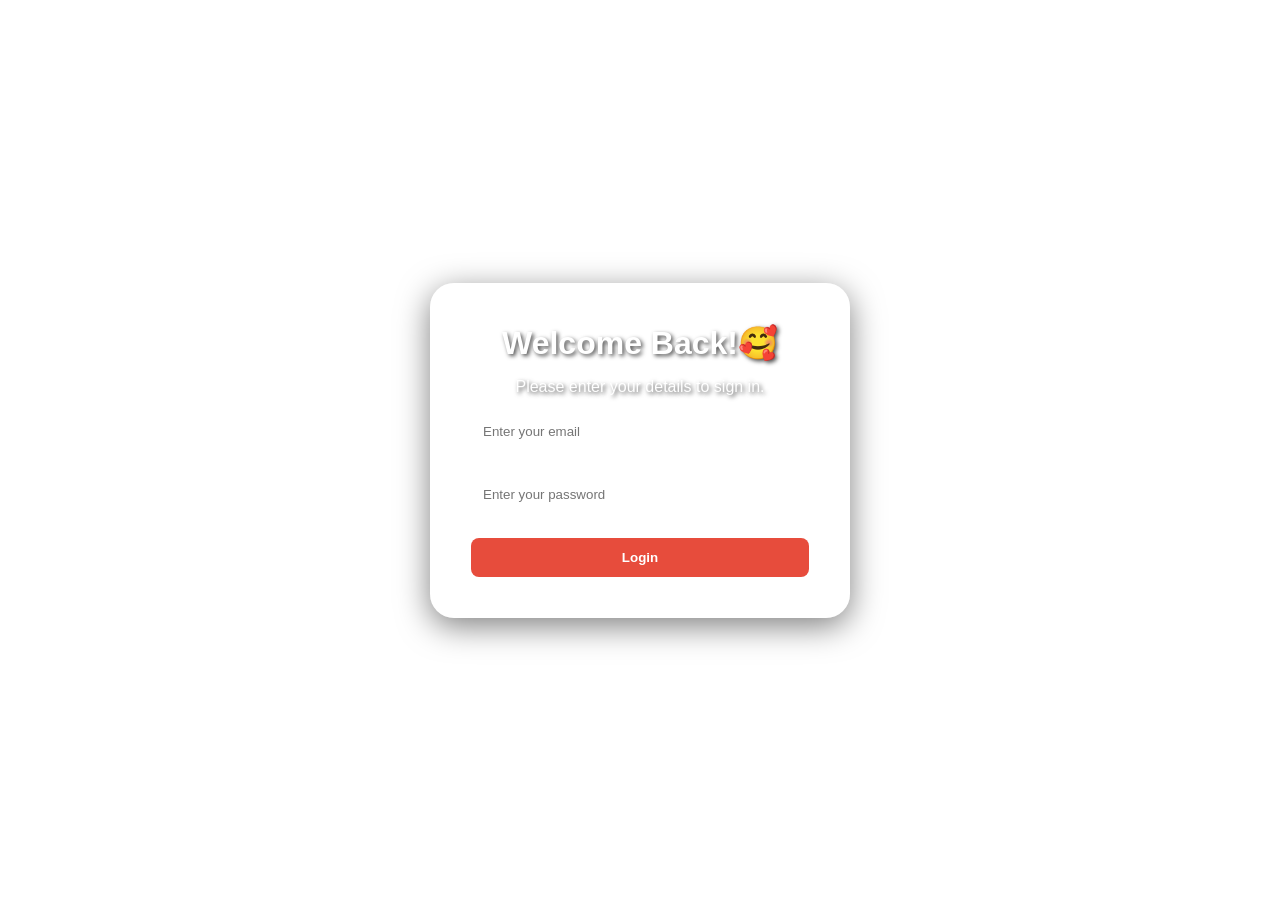
==== index.html @ bfa29a02 "Add files via upload" ====
<!DOCTYPE html>
<html lang="en">
<head>
    <meta charset="UTF-8">
    <meta name="viewport" content="width=device-width, initial-scale=1.0">
    <title>Modern Login Page</title>
    <link rel="stylesheet" href="./style.css">
</head>
<body>
    <video autoplay muted loop id="bg-video">
        <source src="Infinity castle theme (best part with hashira falling scene)(1080P_HD).mp4" type="video/mp4">
        Your browser does not support the video tag.
    </video>

    <div class="login-container">
        <form id="login-form" class="login-form">
            <h1>Welcome Back!🥰</h1>
            <p>Please enter your details to sign in.</p>

            <div class="input-group">
                <input type="email" id="email" name="email" class="input-field" placeholder="Enter your email" required>
            </div>

            <div class="input-group">
                <input type="password" id="password" name="password" class="input-field" placeholder="Enter your password" required>
            </div>
            
            <button type="submit" class="submit-btn">Login</button>
            <div id="message"></div>
        </form>
    </div>
    <script src="./script.js"></script>
</body>
</html>
---- style.css ----
/* style.css */
* {
    box-sizing: border-box;
    margin: 0;
    padding: 0;
}

body {
    font-family: 'Inter', sans-serif;
    display: flex;
    justify-content: center;
    align-items: center;
    min-height: 100vh;
    overflow: hidden; /* Prevents scrollbars from the video */
}

/* Fullscreen Background Video */
#bg-video {
    flex-wrap: wrap;
    position: fixed;
    right: 0;
    bottom: 0;
    min-width: 100%;
    min-height: 100%;
    width: auto;
    height: auto;
    z-index: -100;
    object-fit: cover; /* Ensures video covers background without stretching */
}

/* Attractive Login Container */
.login-container {
    width: 90%;
    max-width: 420px;
    padding: 2.5rem;
    border-radius: 1.5rem;
    background-color: rgba(255, 255, 255, 0.15); /* Glassmorphism effect */
    -webkit-backdrop-filter: blur(10px);
    backdrop-filter: blur(10px);
    border: 1px solid rgba(255, 255, 255, 0.2);
    box-shadow: 0 8px 32px 0 rgba(0, 0, 0, 0.5);
    
    /* Anime Background Photo for the Container */
    
    background-size: cover;
    background-position: center;
    color: white;
}

.login-form h1, .login-form p {
    text-align: center;
    margin-bottom: 1rem;
    text-shadow: 2px 2px 4px rgba(0, 0, 0, 0.7);
}

.input-group {
    margin-bottom: 1.5rem;
}

.input-field {
    width: 100%;
    padding: 12px;
    border-radius: 8px;
    border: none;
    background: rgba(255, 255, 255, 0.9);
}

.submit-btn {
    width: 100%;
    padding: 12px;
    border-radius: 8px;
    border: none;
    background: #e74c3c;
    color: white;
    font-weight: bold;
    cursor: pointer;
    transition: 0.3s;
}

.submit-btn:hover {
    background: #a93c30;
    transform: scale(1.02);
}
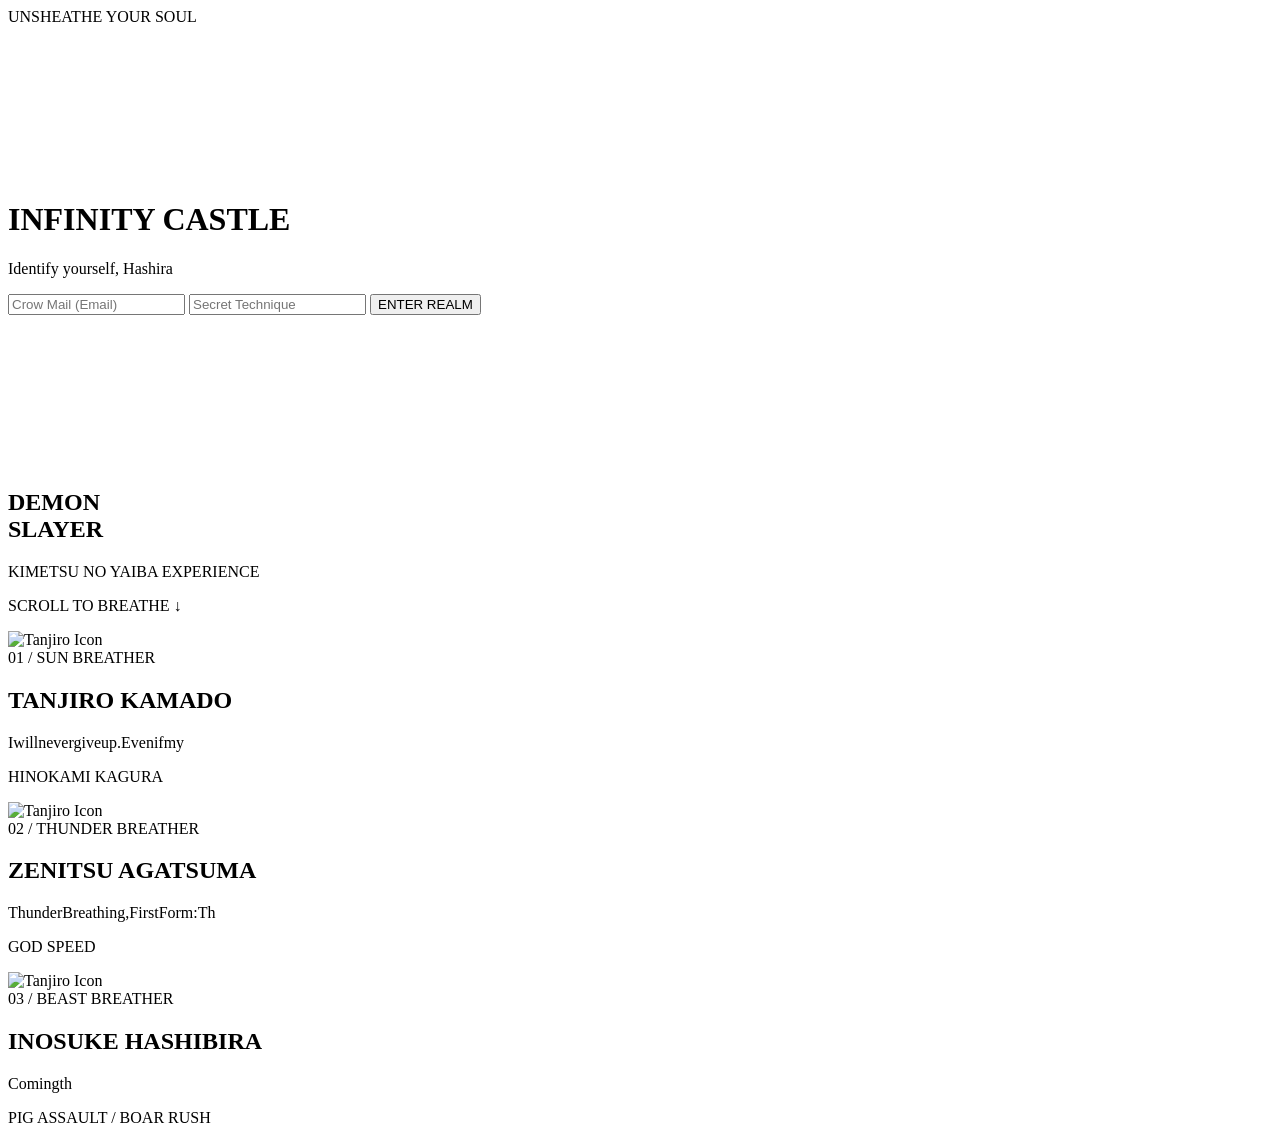
==== commit a190057f: "Add files via upload" ====
--- a/index.html
+++ b/index.html
@@ -3,32 +3,261 @@
 <head>
     <meta charset="UTF-8">
     <meta name="viewport" content="width=device-width, initial-scale=1.0">
-    <title>Modern Login Page</title>
-    <link rel="stylesheet" href="./style.css">
+    <title>Demon Slayer | Infinity Castle</title>
+    <link href="https://fonts.googleapis.com/css2?family=Orbitron:wght@400;700;900&family=Rajdhani:wght@300;500;700&display=swap" rel="stylesheet">
+    <link rel="stylesheet" href="style.css">
 </head>
 <body>
-    <video autoplay muted loop id="bg-video">
-        <source src="Infinity castle theme (best part with hashira falling scene)(1080P_HD).mp4" type="video/mp4">
-        Your browser does not support the video tag.
-    </video>
-
-    <div class="login-container">
-        <form id="login-form" class="login-form">
-            <h1>Welcome Back!🥰</h1>
-            <p>Please enter your details to sign in.</p>
-
-            <div class="input-group">
-                <input type="email" id="email" name="email" class="input-field" placeholder="Enter your email" required>
-            </div>
-
-            <div class="input-group">
-                <input type="password" id="password" name="password" class="input-field" placeholder="Enter your password" required>
-            </div>
+
+    <div id="intro-overlay">
+        <div id="intro-overlay-content">
+            <div class="slash-line" id="intro-slash"></div>
+        </div>
+        <div id="intro-text">UNSHEATHE YOUR SOUL</div>
+    </div>
+
+    <div id="cursor-follower"></div>
+    <div id="cursor-ring"></div>
+
+    <div id="login-screen">
+        <video autoplay muted loop id="bg-video">
+            <source src="D:\Photoshop\Phone Link\4K Infinity Castle Loop _ 150 Minutes of Mesmerizing Demon Slayer Visuals_(1080P_60FPS).mp4" type="video/mp4">
+        </video>
+        <div class="video-bg"></div>
+          <div class="login-container">
+              <h1>INFINITY CASTLE</h1>
+              <p>Identify yourself, Hashira</p>
+              <form id="login-form">
+                  <input type="email" class="input-field" placeholder="Crow Mail (Email)" required>
+                  <input type="password" class="input-field" placeholder="Secret Technique" required>
+                  <button type="submit" class="submit-btn">ENTER REALM</button>
+              </form>
+          </div>
+        </div>
+    </div>
+
+    <div id="main-site">
+        <canvas id="particle-canvas"></canvas>
+        <main>
+            <section id="hero" data-theme="#ff3c3c">
+                <h1 class="hero-title">DEMON<br>SLAYER</h1>
+                <p class="hero-subtitle">KIMETSU NO YAIBA EXPERIENCE</p>
+                <p class="hero-scroll">SCROLL TO BREATHE ↓</p>
+            </section>
+
+            <section class="char-section" id="tanjiro" data-theme="#ff3c3c" data-voice="tanjiro">
+                <div class="char-card">
+                    <img src="D:\OneDrive\Documents\Code\img\tanjiro_kamado_render_by_lunuel_dk80ecs.png" alt="Tanjiro Icon" class="char-icon">
+                </div>
+                <div>
+                    <span class="char-label">01 / SUN BREATHER</span>
+                    <h2 class="char-name">TANJIRO KAMADO</h2>
+                    <div class="quote-box"></div>
+                    <div>
+                        <p class="stat-label">HINOKAMI KAGURA</p>
+                        <div class="stat-bar-bg"><div class="stat-bar-fill" data-width="100%"></div></div>
+                    </div>
+                </div>
+            </section>
             
-            <button type="submit" class="submit-btn">Login</button>
-            <div id="message"></div>
-        </form>
+            <section class="char-section" id="zenitsu" data-theme="#f1c40f" data-voice="zenitsu">
+                <div class="char-card">
+                    <img src="D:\OneDrive\Documents\Code\img\zenitsu_agatsuma_render_by_lunuel_dk80edx.png" alt="Tanjiro Icon" class="char-icon">
+                </div>
+                <div>
+                    <span class="char-label yellow">02 / THUNDER BREATHER</span>
+                    <h2 class="char-name">ZENITSU AGATSUMA</h2>
+                    <div class="quote-box"></div>
+                    <div>
+                        <p class="stat-label">GOD SPEED</p>
+                        <div class="stat-bar-bg"><div class="stat-bar-fill" data-width="99%"></div>
+                    </div>
+            </section>
+            <section class="char-section" id="inosuke" data-theme="#2ecc71" data-voice="inosuke">
+                <div class="char-card">
+                    <img src="D:\OneDrive\Documents\Code\img\inosuke_hashibira_render_by_lunuel_dk80ene.png" alt="Tanjiro Icon" class="char-icon">
+                </div>
+                <div>
+                    <span class="char-label-green">03 / BEAST BREATHER</span>
+                    <h2 class="char-name-inosuke">INOSUKE HASHIBIRA</h2>
+                    <div class="quote-box"></div>
+                    <div>
+                        <p class="char-stats">PIG ASSAULT / BOAR RUSH</p>
+                        <div class="stat-bar-bg"><div class="stat-bar-fill" data-width="95%"></div></div>
+                    </div>
+                </div>
+            </section>
+
+<audio id="audio-inosuke" src="https://www.myinstants.com/media/sounds/inosuke-猪突猛進.mp3"></audio>
+
+<script>
+   
+</script>
+                </div>
+            </section>
+        </main>
     </div>
-    <script src="./script.js"></script>
+
+    <audio id="audio-tanjiro" src="https://www.myinstants.com/media/sounds/hinokami-kagura.mp3"></audio>
+    <audio id="audio-zenitsu" src="https://www.myinstants.com/media/sounds/zenitsu-thunder-breathing-first-form.mp3"></audio>
+    <audio id="audio-slash" src="https://www.myinstants.com/media/sounds/sword-slash.mp3"></audio>
+
+    <script>
+        const state = {
+            mouseX: 0, mouseY: 0,
+            activeTheme: '#ff3c3c',
+            isSiteActive: false
+        };
+
+        const characters = {
+            tanjiro: "I will never give up. Even if my heart gives out, I'll keep going.",
+            zenitsu: "Thunder Breathing, First Form: Thunderclap and Flash."
+        };
+
+        // --- Optimized Cursor & Event Handling ---
+        const follower = document.getElementById('cursor-follower');
+        const ring = document.getElementById('cursor-ring');
+
+        document.addEventListener('mousemove', (e) => {
+            state.mouseX = e.clientX;
+            state.mouseY = e.clientY;
+            follower.style.transform = `translate(${state.mouseX - 4}px, ${state.mouseY - 4}px)`;
+            ring.style.transform = `translate(${state.mouseX - 17.5}px, ${state.mouseY - 17.5}px)`;
+        });
+
+        // --- Intro Sequence ---
+        window.addEventListener('load', () => {
+            const slash = document.getElementById('intro-slash');
+            const text = document.getElementById('intro-text');
+            setTimeout(() => {
+                document.getElementById('audio-slash').play();
+                slash.style.width = '150%';
+                setTimeout(() => { text.style.opacity = '1'; }, 600);
+                setTimeout(() => { 
+                    document.getElementById('intro-overlay').style.opacity = '0';
+                    setTimeout(() => document.getElementById('intro-overlay').remove(), 1000);
+                }, 2200);
+            }, 500);
+        });
+
+        // --- Login Logic ---
+        document.getElementById('login-form').addEventListener('submit', (e) => {
+            e.preventDefault();
+            document.getElementById('audio-tanjiro').play(); // Voice on success
+            
+            document.getElementById('login-screen').style.transform = 'translateY(-100%)';
+            document.body.style.overflow = 'auto';
+            document.body.classList.add('site-active');
+            state.isSiteActive = true;
+            initParticles();
+        });
+
+        // --- Efficient Particle Engine ---
+        const canvas = document.getElementById('particle-canvas');
+        const ctx = canvas.getContext('2d');
+        let particles = [];
+
+        function initParticles() {
+            canvas.width = window.innerWidth;
+            canvas.height = window.innerHeight;
+            particles = Array.from({ length: 80 }, () => ({
+                x: Math.random() * canvas.width,
+                y: Math.random() * canvas.height,
+                vX: (Math.random() - 0.5) * 1.5,
+                vY: (Math.random() - 0.5) * 1.5,
+                s: Math.random() * 2
+            }));
+            render();
+        }
+
+        function render() {
+            ctx.clearRect(0, 0, canvas.width, canvas.height);
+            ctx.fillStyle = state.activeTheme;
+            particles.forEach(p => {
+                p.x += p.vX; p.y += p.vY;
+                if(p.x < 0 || p.x > canvas.width) p.vX *= -1;
+                if(p.y < 0 || p.y > canvas.height) p.vY *= -1;
+                ctx.beginPath(); ctx.arc(p.x, p.y, p.s, 0, Math.PI*2); ctx.fill();
+            });
+            requestAnimationFrame(render);
+        }
+
+        // --- Intersection Observer (Themes & Voice) ---
+        const observer = new IntersectionObserver((entries) => {
+            entries.forEach(entry => {
+                if (entry.isIntersecting) {
+                    const theme = entry.target.dataset.theme;
+                    const charId = entry.target.id;
+                    const voiceId = entry.target.dataset.voice;
+
+                    if(theme) {
+                        state.activeTheme = theme;
+                        document.documentElement.style.setProperty('--current-theme', theme);
+                    }
+
+                    // Play Voice
+                    if(voiceId && state.isSiteActive) {
+                        const voice = document.getElementById(`audio-${voiceId}`);
+                        voice.currentTime = 0;
+                        voice.play();
+                    }
+
+                    // Trigger Stats
+                    const bar = entry.target.querySelector('.stat-bar-fill');
+                    if(bar) bar.style.width = bar.dataset.width;
+
+                    // Typewriter Quote
+                    const quoteDiv = entry.target.querySelector('.quote-box');
+                    if(quoteDiv && !quoteDiv.innerText && characters[charId]) {
+                        const text = characters[charId];
+                        let i = 0;
+                        const type = () => {
+                            if(i < text.length) { quoteDiv.innerText += text[i++]; setTimeout(type, 35); }
+                        };
+                        type();
+                    }
+                }
+            });
+        }, { threshold: 0.6 });
+
+        document.querySelectorAll('section').forEach(sec => observer.observe(sec));
+
+        // Window Resize Handling
+        window.addEventListener('resize', () => {
+            if(state.isSiteActive) {
+                canvas.width = window.innerWidth;
+                canvas.height = window.innerHeight;
+            }
+        });
+         /* --- Updated JavaScript logic to include Inosuke --- */
+    
+    // 1. Update the character quotes object
+    characters.inosuke = "Coming through! Pig assault! Better step aside, 'cause Lord Inosuke is here!";
+
+    // 2. Enhanced Voice Controller (Prevents audio overlap)
+    const playVoice = (id) => {
+        // Stop all other voices before playing the new one
+        document.querySelectorAll('audio').forEach(audio => {
+            if(audio.id !== 'audio-slash') { // Don't stop the UI slash sound
+                audio.pause();
+                audio.currentTime = 0;
+            }
+        });
+        
+        const activeVoice = document.getElementById(`audio-${id}`);
+        if(activeVoice) {
+            activeVoice.volume = 0.7;
+            activeVoice.play().catch(e => console.log("Audio play blocked by browser. Click anywhere first."));
+        }
+    };
+
+    // 3. Update the Intersection Observer Logic
+    // In your existing Observer, replace the "Play Voice" block with:
+    /*
+    if(voiceId && state.isSiteActive) {
+        playVoice(voiceId);
+    }
+    */
+    </script>
 </body>
 </html>
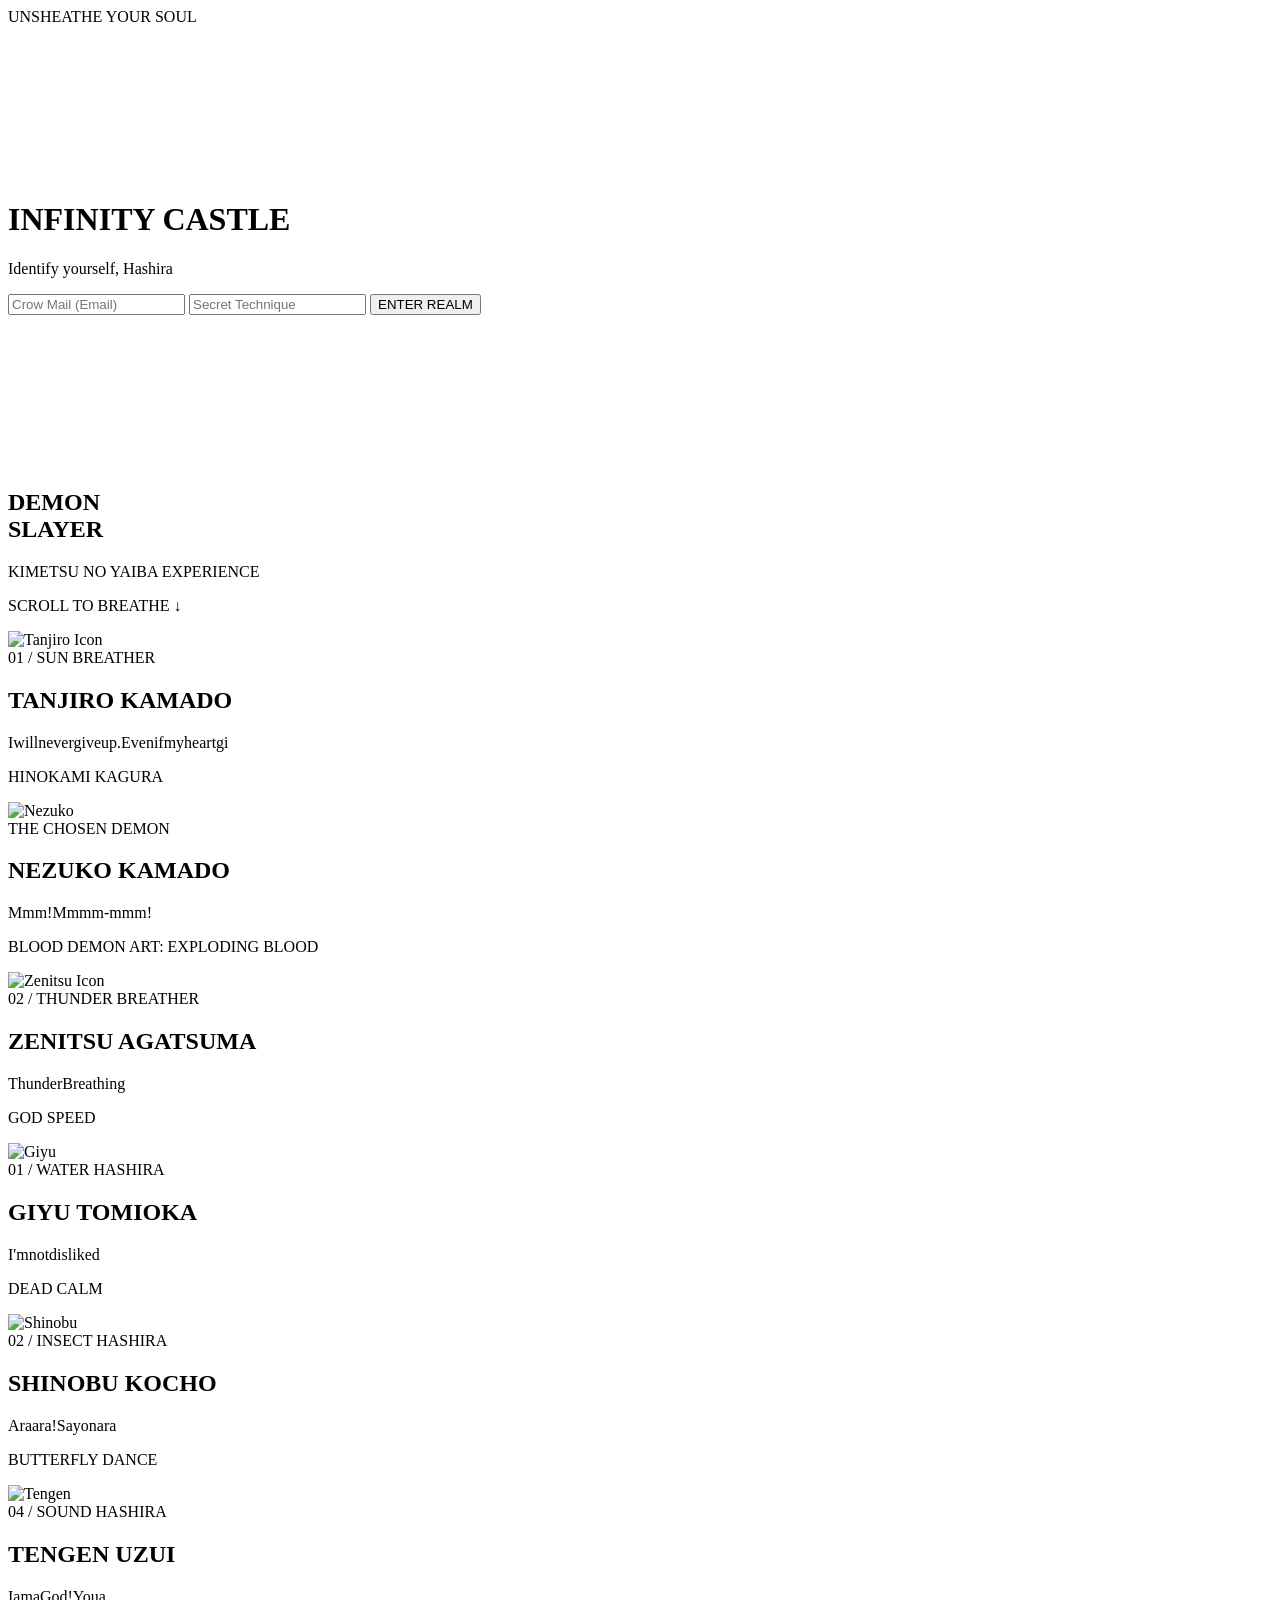
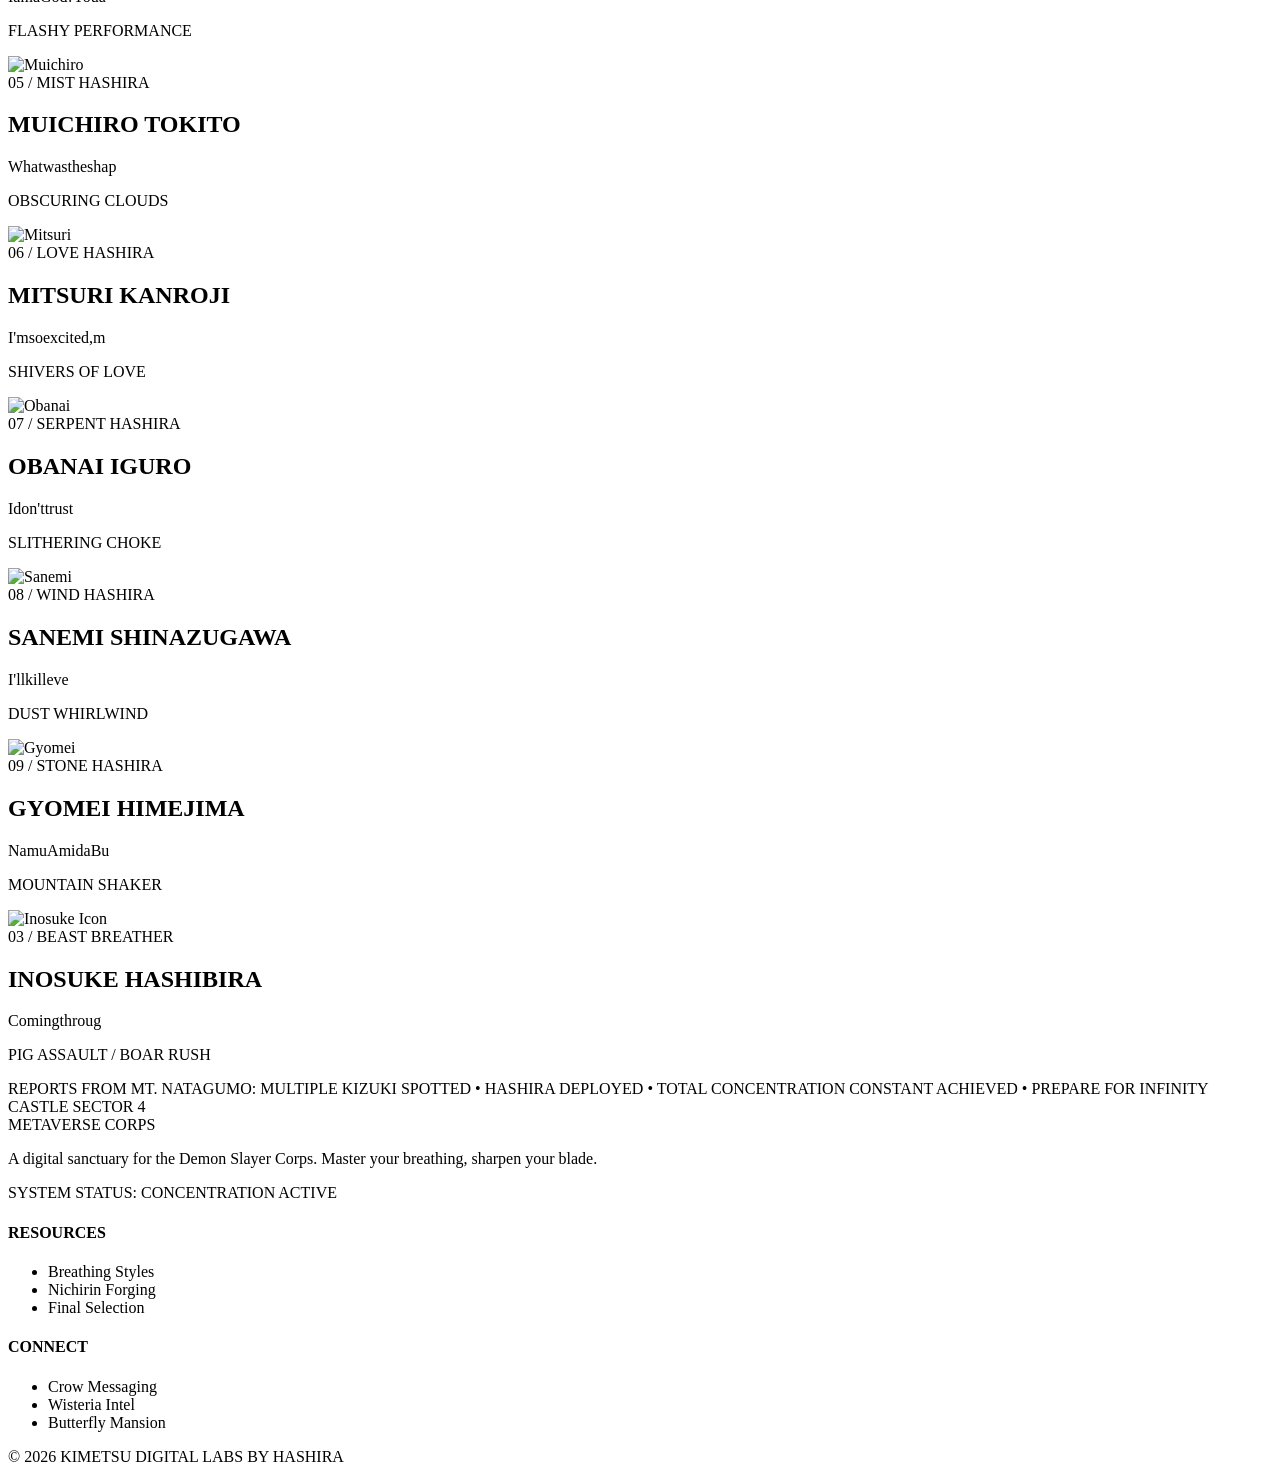
==== commit 3fb16b21: "Add files via upload Signed-off-by: devadigaboy444-code <devadigaboy832@gmail.com>" ====
--- a/index.html
+++ b/index.html
@@ -21,7 +21,7 @@
 
     <div id="login-screen">
         <video autoplay muted loop id="bg-video">
-            <source src="D:\Photoshop\Phone Link\4K Infinity Castle Loop _ 150 Minutes of Mesmerizing Demon Slayer Visuals_(1080P_60FPS).mp4" type="video/mp4">
+            <source src="./infinity castel.mp4" type="video/mp4">
         </video>
         <div class="video-bg"></div>
           <div class="login-container">
@@ -47,7 +47,7 @@
 
             <section class="char-section" id="tanjiro" data-theme="#ff3c3c" data-voice="tanjiro">
                 <div class="char-card">
-                    <img src="D:\OneDrive\Documents\Code\img\tanjiro_kamado_render_by_lunuel_dk80ecs.png" alt="Tanjiro Icon" class="char-icon">
+                    <img src="./tanjiro_kamado_render_by_lunuel_dk80ecs.png" alt="Tanjiro Icon" class="char-icon">
                 </div>
                 <div>
                     <span class="char-label">01 / SUN BREATHER</span>
@@ -59,10 +59,26 @@
                     </div>
                 </div>
             </section>
+            <section class="char-section" id="nezuko" data-theme="#ff79c6" data-voice="nezuko">
+    <div class="char-card">
+        <img src="./nezuko_kamado_render_by_lunuel_dk83oar.png" alt="Nezuko" class="char-icon nezuko-glow">
+    </div>
+    <div>
+        <span class="char-label nezuko-label">THE CHOSEN DEMON</span>
+        <h2 class="char-name nezuko-name">NEZUKO KAMADO</h2>
+        <div class="quote-box"></div>
+        <div>
+            <p class="stat-label nezuko-stat">BLOOD DEMON ART: EXPLODING BLOOD</p>
+            <div class="stat-bar-bg">
+                <div class="stat-bar-fill nezuko-bar" data-width="90%"></div>
+            </div>
+        </div>
+    </div>
+</section>
             
             <section class="char-section" id="zenitsu" data-theme="#f1c40f" data-voice="zenitsu">
                 <div class="char-card">
-                    <img src="D:\OneDrive\Documents\Code\img\zenitsu_agatsuma_render_by_lunuel_dk80edx.png" alt="Tanjiro Icon" class="char-icon">
+                    <img src="./zenitsu_agatsuma_render_by_lunuel_dk80edx.png" alt="Zenitsu Icon" class="char-icon">
                 </div>
                 <div>
                     <span class="char-label yellow">02 / THUNDER BREATHER</span>
@@ -73,9 +89,127 @@
                         <div class="stat-bar-bg"><div class="stat-bar-fill" data-width="99%"></div>
                     </div>
             </section>
+            <section class="char-section" id="giyu" data-theme="#3498db" data-voice="giyu">
+    <div class="char-card">
+        <img src="./giyu_tomioka_render_by_lunuel_dk80ee6.png" alt="Giyu" class="char-icon">
+    </div>
+    <div>
+        <span class="char-label water">01 / WATER HASHIRA</span>
+        <h2 class="char-name">GIYU TOMIOKA</h2>
+        <div class="quote-box"></div>
+        <div>
+            <p class="stat-label">DEAD CALM</p>
+            <div class="stat-bar-bg"><div class="stat-bar-fill" data-width="95%"></div></div>
+        </div>
+    </div>
+</section>
+
+<section class="char-section" id="shinobu" data-theme="#a29bfe" data-voice="shinobu">
+    <div class="char-card">
+        <img src="./shinobu_kocho_render_by_lunuel_dk80efm.png" alt="Shinobu" class="char-icon">
+    </div>
+    <div>
+        <span class="char-label insect">02 / INSECT HASHIRA</span>
+        <h2 class="char-name">SHINOBU KOCHO</h2>
+        <div class="quote-box"></div>
+        <div>
+            <p class="stat-label">BUTTERFLY DANCE</p>
+            <div class="stat-bar-bg"><div class="stat-bar-fill" data-width="88%"></div></div>
+        </div>
+    </div>
+</section>
+<section class="char-section" id="tengen" data-theme="#f1c40f" data-voice="tengen">
+    <div class="char-card">
+        <img src="./tengen_uzui_render_by_lunuel_dk83o7u.png" alt="Tengen" class="char-icon">
+    </div>
+    <div>
+        <span class="char-label sound">04 / SOUND HASHIRA</span>
+        <h2 class="char-name">TENGEN UZUI</h2>
+        <div class="quote-box"></div>
+        <div>
+            <p class="stat-label">FLASHY PERFORMANCE</p>
+            <div class="stat-bar-bg"><div class="stat-bar-fill" data-width="94%"></div></div>
+        </div>
+    </div>
+</section>
+
+<section class="char-section" id="muichiro" data-theme="#81ecec" data-voice="muichiro">
+    <div class="char-card">
+        <img src="./muichiro_tokito_render_by_lunuel_dk80eof.png" alt="Muichiro" class="char-icon">
+    </div>
+    <div>
+        <span class="char-label mist">05 / MIST HASHIRA</span>
+        <h2 class="char-name">MUICHIRO TOKITO</h2>
+        <div class="quote-box"></div>
+        <div>
+            <p class="stat-label">OBSCURING CLOUDS</p>
+            <div class="stat-bar-bg"><div class="stat-bar-fill" data-width="96%"></div></div>
+        </div>
+    </div>
+</section>
+
+<section class="char-section" id="mitsuri" data-theme="#fd79a8" data-voice="mitsuri">
+    <div class="char-card">
+        <img src="./mitsuri_kanroji_render_by_lunuel_dk80ed5.png" alt="Mitsuri" class="char-icon">
+    </div>
+    <div>
+        <span class="char-label love">06 / LOVE HASHIRA</span>
+        <h2 class="char-name">MITSURI KANROJI</h2>
+        <div class="quote-box"></div>
+        <div>
+            <p class="stat-label">SHIVERS OF LOVE</p>
+            <div class="stat-bar-bg"><div class="stat-bar-fill" data-width="92%"></div></div>
+        </div>
+    </div>
+</section>
+
+<section class="char-section" id="obanai" data-theme="#2ecc71" data-voice="obanai">
+    <div class="char-card">
+        <img src="./obanai_iguro_render_by_lunuel_dk80ech.png" alt="Obanai" class="char-icon">
+    </div>
+    <div>
+        <span class="char-label serpent">07 / SERPENT HASHIRA</span>
+        <h2 class="char-name">OBANAI IGURO</h2>
+        <div class="quote-box"></div>
+        <div>
+            <p class="stat-label">SLITHERING CHOKE</p>
+            <div class="stat-bar-bg"><div class="stat-bar-fill" data-width="93%"></div></div>
+        </div>
+    </div>
+</section>
+
+<section class="char-section" id="sanemi" data-theme="#55efc4" data-voice="sanemi">
+    <div class="char-card">
+        <img src="./sanemi_shinazugawa_render_by_lunuel_dk80eow.png" alt="Sanemi" class="char-icon">
+    </div>
+    <div>
+        <span class="char-label wind">08 / WIND HASHIRA</span>
+        <h2 class="char-name">SANEMI SHINAZUGAWA</h2>
+        <div class="quote-box"></div>
+        <div>
+            <p class="stat-label">DUST WHIRLWIND</p>
+            <div class="stat-bar-bg"><div class="stat-bar-fill" data-width="97%"></div></div>
+        </div>
+    </div>
+</section>
+
+<section class="char-section" id="gyomei" data-theme="#95a5a6" data-voice="gyomei">
+    <div class="char-card">
+        <img src="./gyomei_himejima__render_by_lunuel_dk80epn.png" alt="Gyomei" class="char-icon">
+    </div>
+    <div>
+        <span class="char-label stone">09 / STONE HASHIRA</span>
+        <h2 class="char-name">GYOMEI HIMEJIMA</h2>
+        <div class="quote-box"></div>
+        <div>
+            <p class="stat-label">MOUNTAIN SHAKER</p>
+            <div class="stat-bar-bg"><div class="stat-bar-fill" data-width="100%"></div></div>
+        </div>
+    </div>
+</section>
             <section class="char-section" id="inosuke" data-theme="#2ecc71" data-voice="inosuke">
                 <div class="char-card">
-                    <img src="D:\OneDrive\Documents\Code\img\inosuke_hashibira_render_by_lunuel_dk80ene.png" alt="Tanjiro Icon" class="char-icon">
+                    <img src="./inosuke_hashibira_render_by_lunuel_dk80ene.png" alt="Inosuke Icon" class="char-icon">
                 </div>
                 <div>
                     <span class="char-label-green">03 / BEAST BREATHER</span>
@@ -101,17 +235,70 @@
     <audio id="audio-tanjiro" src="https://www.myinstants.com/media/sounds/hinokami-kagura.mp3"></audio>
     <audio id="audio-zenitsu" src="https://www.myinstants.com/media/sounds/zenitsu-thunder-breathing-first-form.mp3"></audio>
     <audio id="audio-slash" src="https://www.myinstants.com/media/sounds/sword-slash.mp3"></audio>
-
+<footer>
+    <div class="ticker-wrap">
+        <div class="ticker-content">
+            REPORTS FROM MT. NATAGUMO: MULTIPLE KIZUKI SPOTTED • HASHIRA DEPLOYED • TOTAL CONCENTRATION CONSTANT ACHIEVED • PREPARE FOR INFINITY CASTLE SECTOR 4
+        </div>
+    </div>
+
+    <div class="footer-grid">
+        <div class="footer-info">
+            <div class="footer-logo">METAVERSE CORPS</div>
+            <p class="footer-info">
+                A digital sanctuary for the Demon Slayer Corps. Master your breathing, sharpen your blade.
+            </p>
+            <div class="breathing-indicator">
+                <div class="pulse-dot"></div>
+                <span>SYSTEM STATUS: CONCENTRATION ACTIVE</span>
+            </div>
+        </div>
+
+        <div class="footer-links">
+            <h4>RESOURCES</h4>
+            <ul>
+                <li>Breathing Styles</li>
+                <li>Nichirin Forging</li>
+                <li>Final Selection</li>
+            </ul>
+        </div>
+
+        <div class="footer-links">
+            <h4>CONNECT</h4>
+            <ul>
+                <li>Crow Messaging</li>
+                <li>Wisteria Intel</li>
+                <li>Butterfly Mansion</li>
+            </ul>
+        </div>
+    </div>
+
+    <div class="footer-copyright">
+        <span>© 2026 KIMETSU DIGITAL LABS</span>
+        <span class="footer-copyright-right">BY HASHIRA</span>
+    </div>
+</footer>
     <script>
         const state = {
             mouseX: 0, mouseY: 0,
             activeTheme: '#ff3c3c',
             isSiteActive: false
         };
+    
 
         const characters = {
             tanjiro: "I will never give up. Even if my heart gives out, I'll keep going.",
-            zenitsu: "Thunder Breathing, First Form: Thunderclap and Flash."
+            nezuko: "Mmm! Mmmm-mmm!",
+            zenitsu: "Thunder Breathing, First Form: Thunderclap and Flash.",
+            giyu: "I'm not disliked by people.",
+            shinobu: "Ara ara! Sayonara.",
+            rengoku: "Umai! Set your heart ablaze!",
+            tengen: "I am a God! You are trash!",
+            muichiro: "What was the shape of that cloud again?",
+            mitsuri: "I'm so excited, my heart is racing!",
+            obanai: "I don't trust you. I won't trust you.",
+            sanemi: "I'll kill every single demon I see.",
+            gyomei: "Namu Amida Butsu... what a pitiful soul."
         };
 
         // --- Optimized Cursor & Event Handling ---
@@ -234,30 +421,33 @@
     // 1. Update the character quotes object
     characters.inosuke = "Coming through! Pig assault! Better step aside, 'cause Lord Inosuke is here!";
 
-    // 2. Enhanced Voice Controller (Prevents audio overlap)
-    const playVoice = (id) => {
-        // Stop all other voices before playing the new one
-        document.querySelectorAll('audio').forEach(audio => {
-            if(audio.id !== 'audio-slash') { // Don't stop the UI slash sound
-                audio.pause();
-                audio.currentTime = 0;
-            }
-        });
+// 2. Enhanced Voice Controller (Prevents audio overlap + Visual flare)
+const playVoice = (id) => {
+    // Stop previous voices
+    document.querySelectorAll('audio').forEach(audio => {
+        if(audio.id !== 'audio-slash') { 
+            audio.pause(); 
+            audio.currentTime = 0; 
+        }
+    });
+    
+    const activeVoice = document.getElementById(`audio-${id}`);
+    if(activeVoice) {
+        // "Breathing Mode" visual flare
+        document.querySelector('.pulse-dot').style.background = "#fff";
+        document.body.style.filter = "contrast(1.2) brightness(1.1)";
         
-        const activeVoice = document.getElementById(`audio-${id}`);
-        if(activeVoice) {
-            activeVoice.volume = 0.7;
-            activeVoice.play().catch(e => console.log("Audio play blocked by browser. Click anywhere first."));
-        }
-    };
-
-    // 3. Update the Intersection Observer Logic
-    // In your existing Observer, replace the "Play Voice" block with:
-    /*
-    if(voiceId && state.isSiteActive) {
-        playVoice(voiceId);
+        activeVoice.volume = 0.7;
+        activeVoice.play().catch(e => console.log("Audio play blocked by browser. Click anywhere first."));
+
+        // Reset visual flare after 2 seconds
+        setTimeout(() => {
+            document.querySelector('.pulse-dot').style.background = "var(--current-theme)";
+            document.body.style.filter = "none";
+        }, 2000);
     }
-    */
+};
+
     </script>
 </body>
 </html>
